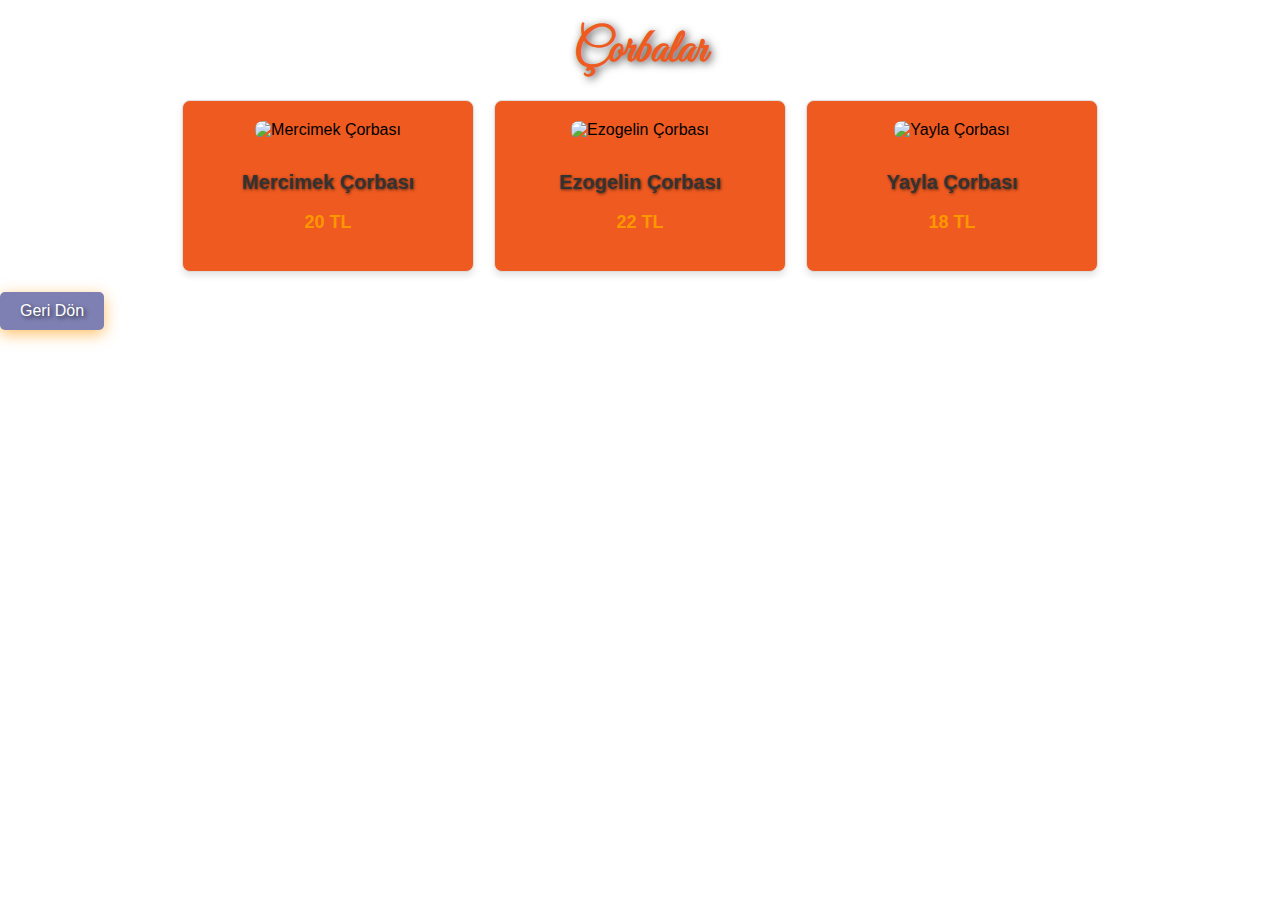
==== k2.html @ 572e5002 "Add files via upload" ====
<!DOCTYPE html>
<html lang="tr">
<head>
    <meta charset="UTF-8">
    <meta name="viewport" content="width=device-width, initial-scale=1.0">
    <title>Çorbalar</title>
    <link rel="stylesheet" href="styles.css">
</head>
<body>
    <h1 class="fancy-title">Çorbalar</h1>
    <div class="menu-container">
        <div class="menu-item">
            <img src="images/mercimek.jpg" alt="Mercimek Çorbası">
            <h2>Mercimek Çorbası</h2>
            <p class="price">20 TL</p>
        </div>
        <div class="menu-item">
            <img src="images/ezogelin.jpg" alt="Ezogelin Çorbası">
            <h2>Ezogelin Çorbası</h2>
            <p class="price">22 TL</p>
        </div>
        <div class="menu-item">
            <img src="images/yayla.jpg" alt="Yayla Çorbası">
            <h2>Yayla Çorbası</h2>
            <p class="price">18 TL</p>
        </div>
    </div>
    <button class="back-button" onclick="location.href='menu.html'">Geri Dön</button>
</body>
</html>
---- styles.css ----
/* Google Font Ekleme */
@import url('https://fonts.googleapis.com/css2?family=Great+Vibes&display=swap');

/* Genel Stil */
body {
    font-family: Arial, sans-serif;
    background-image: url('b.jpg'); /* Arka plan resminizin yolunu buraya ekleyin */
    background-size: cover;
    background-position: center;
    background-attachment: fixed;
    text-align: center;
    margin: 0;
    padding: 0;
}

/* Logo Konteyneri */
.logo-container {
    position: absolute;
    top: 20px; /* Üstten 20px mesafe */
    right: 20px; /* Sağdan 20px mesafe */
}

/* Logo */
.logo {
    width: 100px; /* Logo boyutu */
    height: auto;
}

/* Başlık Stili */
h1.fancy-title {
    color: #ee5a20; /* Beyaz yazı rengi */
    font-family: 'Great Vibes', cursive;
    font-size: 48px; /* Daha büyük yazı boyutu */
    margin: 20px 0;
    text-shadow: 2px 2px 8px rgba(0, 0, 0, 0.7); /* Başlık için gölge efekti */
}

/* Konteyner Yapısı */
.container {
    display: flex;
    justify-content: center;
    gap: 20px; /* Aralık düzenlemesi */
    margin-top: 20px;
    flex-wrap: wrap; /* Küçük ekranlar için satır atlama */
    justify-content: space-between; /* Butonlar arasında boşluk bırakır */
}

/* Sütunlar */
.column {
    flex: 1;
    max-width: 300px; /* Kolon genişliğini sınırla */
    margin: 0 10px;
    padding: 10px;
    border: 1px solid #c5540f;
    border-radius: 5px;
    display: flex;
    flex-direction: column;
    align-items: center;
    background-color: rgba(255, 255, 255, 0.37); /* Saydam beyaz arka plan */
    box-shadow: 0 4px 6px rgba(0, 0, 0, 0.1); /* Hafif gölge */
}

/* Buton Stili */
button {
    width: 150px;
    height: 150px;
    font-size: 16px; /* Optimize the text size */
    font-family: 'Arial', sans-serif;
    color: #fff; /* Buton metni için beyaz renk */
    background-color: #ff9800; /* Varsayılan arka plan rengi */
    box-shadow: 0 4px 15px rgba(255, 152, 0, 0.6);
    border: none;
    border-radius: 10px; /* Yuvarlatılmış köşeler */
    cursor: pointer;
    margin: 10px 0;
    transition: background-color 0.3s ease, transform 0.2s ease, box-shadow 0.2s ease;
    background-size: cover; /* Resmi butona tam sığdırır */
    background-position: center; /* Resmin ortalanmasını sağlar */
    text-shadow: 2px 2px 4px rgba(0, 0, 0, 0.7); /* Buton yazılarına gölge ekleyin */
    position: relative;
    overflow: hidden; /* Butonun dışına taşan yazıları gizle */
    display: flex;
    justify-content: center;
    align-items: center; /* Metni ortalamak için flex kullan */
    padding: 20px; /* Yeterli iç boşluk ekleyin */
}

/* Buton Metni (Yazı Arka Planı Ekleme) */
button span {
    position: relative;
    z-index: 2; /* Yazının üzerine gelecek */
    background-color: rgba(255, 152, 0, 0.8); /* Turuncu renk arka plan */
    padding: 5px 10px;
    border-radius: 5px; /* Yuvarlatılmış köşeler */
    box-shadow: 0 4px 6px rgba(0, 0, 0, 0.5); /* Gölgeleme */
    text-align: center;
    font-size: 14px; /* Düşük boyutlu yazı */
}


/* Buton Hover Etkisi */
button:hover {
    background-color: #e68900; /* Daha koyu turuncu */
    transform: scale(1.05); /* Hafif büyüme efekti */
    box-shadow: 0 6px 10px rgba(0, 0, 0, 0.2); /* Hoverda gölge efekti */
}

/* İlk sütundaki butonlar için görseller */
.column:nth-of-type(1) button:nth-of-type(1) {
    background-image: url('5.jpeg'); /* Ara Sıcaklar */
}

.column:nth-of-type(1) button:nth-of-type(2) {
    background-image: url('4.jpg'); /* Çorbalar */
}

.column:nth-of-type(1) button:nth-of-type(3) {
    background-image: url('1.jpg'); /* Ana Yemekler */
}

/* İkinci sütundaki butonlar için görseller */
.column:nth-of-type(2) button:nth-of-type(1) {
    background-image: url('6.jpg'); /* Salatalar */
}

.column:nth-of-type(2) button:nth-of-type(2) {
    background-image: url('2.jpg'); /* İçecekler */
}

.column:nth-of-type(2) button:nth-of-type(3) {
    background-image: url('3.png'); /* Tatlılar */
}

/* Menü Konteyneri */
.menu-container {
    display: flex;
    flex-wrap: wrap;
    gap: 20px;
    justify-content: center;
    margin: 20px auto;
    max-width: 1200px;
}

/* Menü Öğesi */
.menu-item {
    width: 250px;
    padding: 20px;
    background-color: #ee5a20;
    border: 1px solid #ddd;
    border-radius: 8px;
    box-shadow: 0 4px 6px rgba(0, 0, 0, 0.1);
    text-align: center;
    transition: transform 0.3s ease, box-shadow 0.3s ease;
}

.menu-item:hover {
    transform: translateY(-5px);
    box-shadow: 0 6px 10px rgba(0, 0, 0, 0.2);
}

/* Ürün Resmi */
.menu-item img {
    width: 100%;
    height: auto;
    border-radius: 8px;
    margin-bottom: 15px;
}

/* Ürün Başlığı */
.menu-item h2 {
    font-size: 20px;
    color: #333;
    margin-bottom: 10px;
    font-weight: bold; /* Başlıkları kalın yaparak daha belirgin hale getirin */
    text-shadow: 1px 1px 3px rgba(0, 0, 0, 0.6); /* Başlığa gölge ekleyin */
}

/* Ürün Fiyatı */
.menu-item .price {
    font-size: 18px;
    color: #ff9800; /* Turuncu rengi */
    font-weight: bold;
}

/* Liste Stili */
ul.product-list {
    list-style: none;
    padding: 0;
    margin: 20px auto;
    width: 80%; /* Liste genişliği */
    max-width: 400px; /* Maksimum genişlik */
    text-align: left;
    background-color: #fff; /* Beyaz arka plan */
    border-radius: 5px;
    box-shadow: 0 4px 6px rgba(0, 0, 0, 0.1); /* Hafif gölge */
    overflow: hidden; /* Köşeler düzgün görünsün */
}

ul.product-list li {
    font-size: 18px;
    padding: 15px;
    border-bottom: 1px solid #ddd;
}

ul.product-list li:last-child {
    border-bottom: none; /* Son öğede sınır yok */
}

/* Geri Dön Butonu */
button.back-button {
    width: auto;
    height: auto;
    font-size: 16px;
    padding: 10px 20px;
    background-color: #7e80b3; /* Gri-Mavi ton */
    color: #fff;
    border: none;
    border-radius: 5px;
    cursor: pointer;
    margin-top: 20px;
}

button.back-button:hover {
    background-color: #455a64; /* Daha koyu gri-mavi */
}

/* Mobil için responsive düzenlemeler */
@media (max-width: 768px) {
    /* Logo boyutunu küçült */
    .logo {
        width: 80px;
    }

    /* Başlık font büyüklüğünü küçült */
    h1.fancy-title {
        font-size: 32px;
    }

    /* Butonlar daha küçük hale gelsin */
    button {
        width: 120px;
        height: 120px;
        font-size: 16px;
    }

    /* Sütunlar daha dar hale gelsin */
    .column {
        max-width: 250px;
    }

    /* Konteyner genişliğini artır */
    .container {
        gap: 15px;
    }

    /* Menü öğeleri daha küçük olsun */
    .menu-item {
        width: 200px;
    }
}
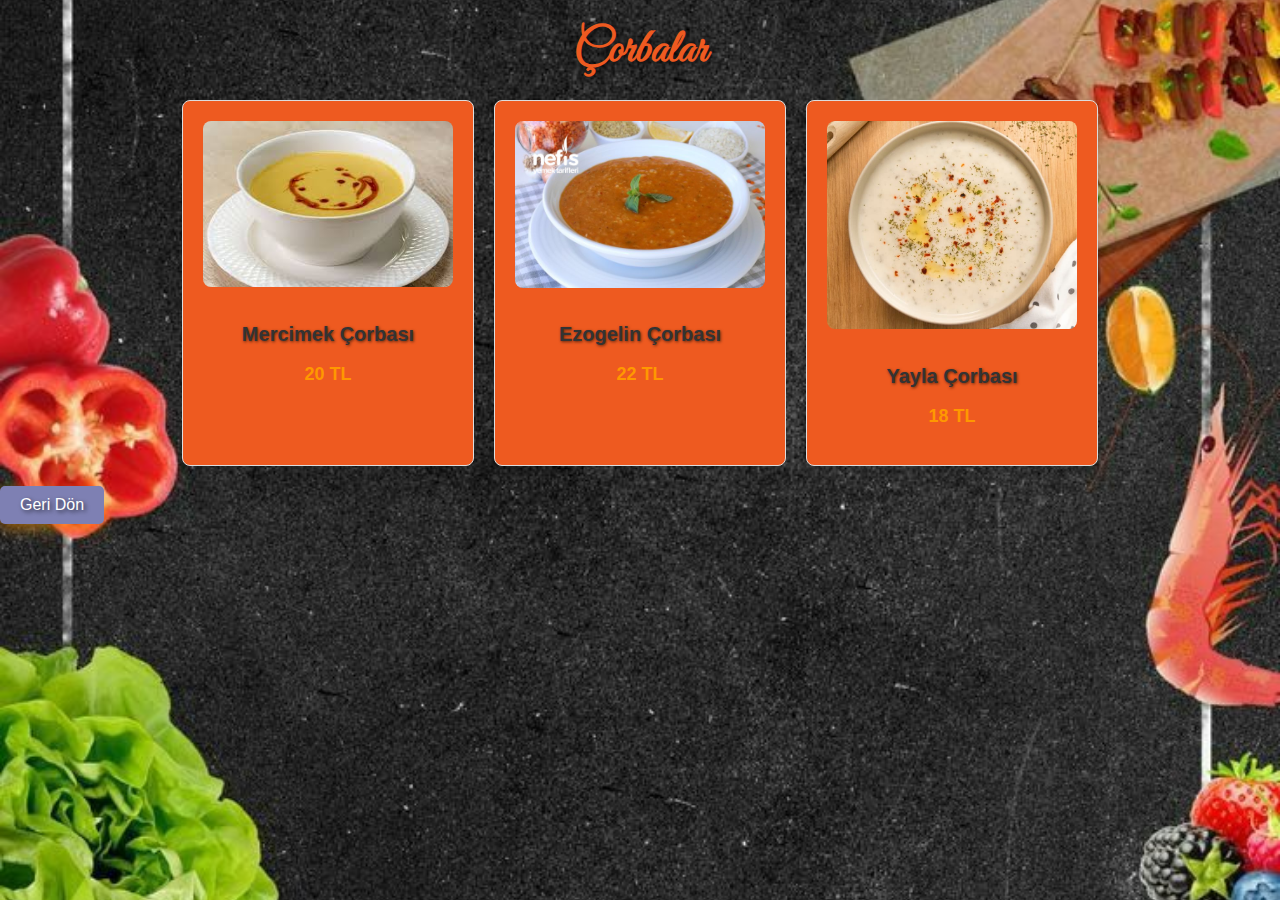
==== commit 9b5fd4ca: "Add files via upload" ====
--- a/k2.html
+++ b/k2.html
@@ -10,7 +10,7 @@
     <h1 class="fancy-title">Çorbalar</h1>
     <div class="menu-container">
         <div class="menu-item">
-            <img src="images/mercimek.jpg" alt="Mercimek Çorbası">
+            <img src="images/mercimek.jpeg" alt="Mercimek Çorbası">
             <h2>Mercimek Çorbası</h2>
             <p class="price">20 TL</p>
         </div>
--- a/styles.css
+++ b/styles.css
@@ -4,7 +4,7 @@
 /* Genel Stil */
 body {
     font-family: Arial, sans-serif;
-    background-image: url('b.jpg'); /* Arka plan resminizin yolunu buraya ekleyin */
+    background-image: url('images/b.jpg'); /* Arka plan resminizin yolunu buraya ekleyin */
     background-size: cover;
     background-position: center;
     background-attachment: fixed;
@@ -17,14 +17,16 @@
 .logo-container {
     position: absolute;
     top: 20px; /* Üstten 20px mesafe */
-    right: 20px; /* Sağdan 20px mesafe */
-}
-
-/* Logo */
+    right: 20px; /* Sağdan 20px mesafe */   
+}
+
+/* Logo arka planını saydam yap */
 .logo {
     width: 100px; /* Logo boyutu */
     height: auto;
-}
+    background-color: transparent; /* Arka planı saydam yap */
+}
+
 
 /* Başlık Stili */
 h1.fancy-title {
@@ -107,28 +109,28 @@
 
 /* İlk sütundaki butonlar için görseller */
 .column:nth-of-type(1) button:nth-of-type(1) {
-    background-image: url('5.jpeg'); /* Ara Sıcaklar */
+    background-image: url('images/5.jpeg'); /* Ara Sıcaklar */
 }
 
 .column:nth-of-type(1) button:nth-of-type(2) {
-    background-image: url('4.jpg'); /* Çorbalar */
+    background-image: url('images/4.jpg'); /* Çorbalar */
 }
 
 .column:nth-of-type(1) button:nth-of-type(3) {
-    background-image: url('1.jpg'); /* Ana Yemekler */
+    background-image: url('images/1.jpg'); /* Ana Yemekler */
 }
 
 /* İkinci sütundaki butonlar için görseller */
 .column:nth-of-type(2) button:nth-of-type(1) {
-    background-image: url('6.jpg'); /* Salatalar */
+    background-image: url('images/6.jpg'); /* Salatalar */
 }
 
 .column:nth-of-type(2) button:nth-of-type(2) {
-    background-image: url('2.jpg'); /* İçecekler */
+    background-image: url('images/2.jpg'); /* İçecekler */
 }
 
 .column:nth-of-type(2) button:nth-of-type(3) {
-    background-image: url('3.png'); /* Tatlılar */
+    background-image: url('images/3.png'); /* Tatlılar */
 }
 
 /* Menü Konteyneri */
